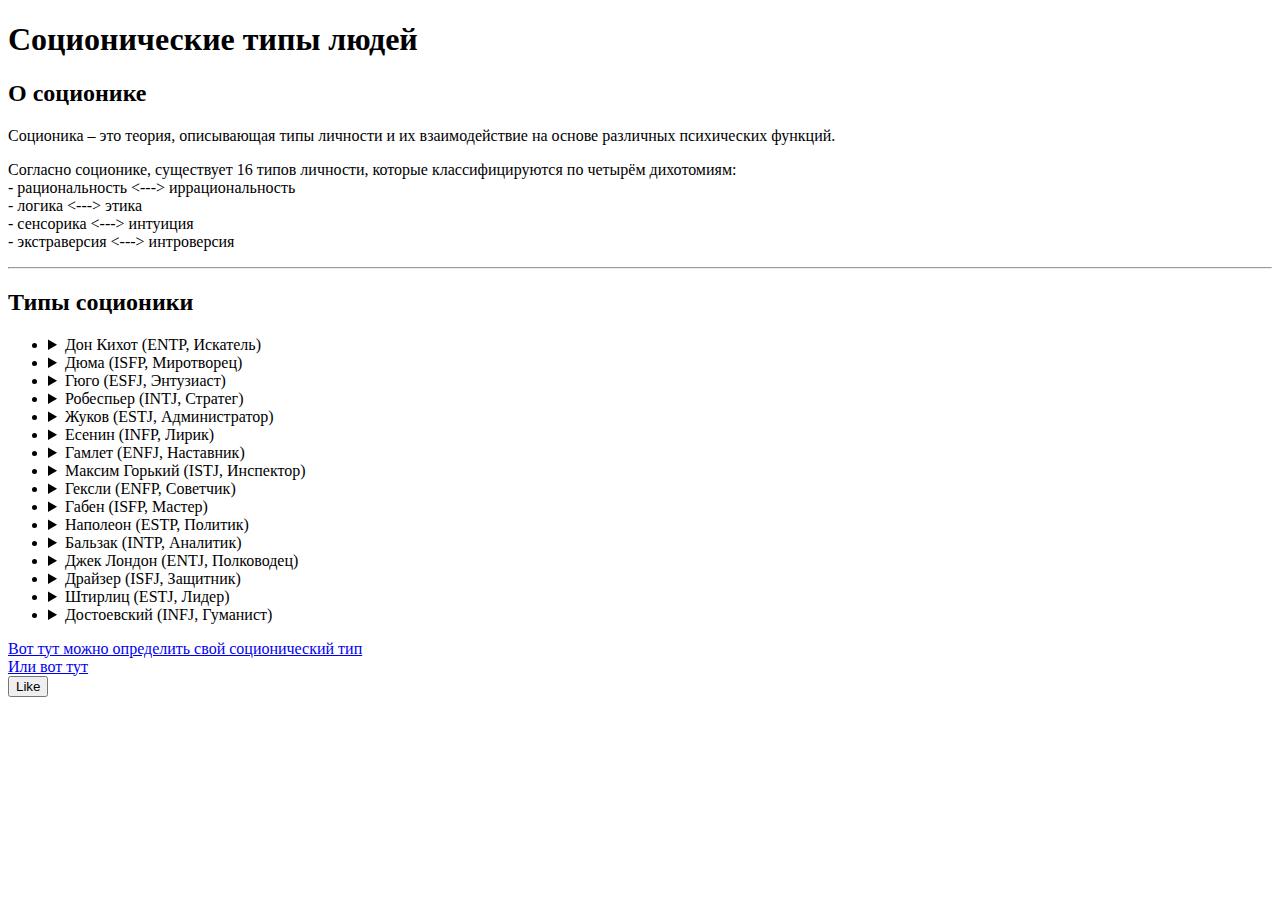
==== templates/index.html @ ce1de9c1 "reorder" ====
<!DOCTYPE html>
<html lang="ru">
<head>
    <meta charset="UTF-8">
    <meta name="viewport" content="width=device-width, initial-scale=1.0">
    <title>Соционические типы</title>
    <link rel="stylesheet" href="styles.css">
</head>
<body>
    <header>
        <h1>Соционические типы людей</h1>
    </header>
    <main>
        <section>
            <h2>О соционике</h2>
            <p>Соционика – это теория, описывающая типы личности и их взаимодействие на основе различных психических функций.</p>
            <p>Согласно соционике, существует 16 типов личности, которые классифицируются по четырём дихотомиям: <br>
                - рациональность <---> иррациональность <br>
                - логика <---> этика <br>
                - сенсорика <---> интуиция <br>
                - экстраверсия <---> интроверсия
            </p>
        </section>
        <hr>
        <section>
            <h2>Типы соционики</h2>
            <ul>
                <li>
                    <details>
                        <summary>Дон Кихот (ENTP, Искатель)</summary>
                        <p> – интуитивно-логический экстраверт <br>
                            - идеалист, новатор, исследователь <br>
                            - обладает богатым воображением и стремлением к новым знаниям </p>
                        <img src="img/don_kih.png">
                    </details>
                </li>
                <li>
                    <details>
                        <summary>Дюма (ISFP, Миротворец)</summary>
                        <p> – сенсорно-этический интроверт <br>
                            - добрый, заботливый, гармоничный <br>
                            - стремится к спокойствию и комфорту в окружении </p>
                        <img src="img/duma.png">
                    </details>
                </li>
                <li>
                    <details>
                        <summary>Гюго (ESFJ, Энтузиаст)</summary>
                        <p> – этико-сенсорный экстраверт <br>
                            - дружелюбный, жизнерадостный, поддерживающий <br>
                            - умеет создавать праздничную атмосферу и заботиться о других</p>
                        <img src="img/gugo.png">
                    </details>
                </li>
                <li>
                    <details>
                        <summary>Робеспьер (INTJ, Стратег)</summary>
                        <p> – логико-интуитивный интроверт <br>
                            - системный, стратегический, независимый <br>
                            - обладает способностью к долгосрочному планированию и анализу </p>
                        <img src="img/robesp.png">
                    </details>
                </li>
                <li>
                    <details>
                        <summary>Жуков (ESTJ, Администратор)</summary>
                        <p> – сенсорно-логический экстраверт <br>
                            - решительный, организованный, деловой <br>
                            - способен к управлению и мобилизации ресурсовв</p>
                    </details>
                </li>
                <li>
                    <details>
                        <summary>Есенин (INFP, Лирик)</summary>
                        <p> - интуитивно-этический интроверт  <br>
                            - творческий, чувствительный, эмоциональный  <br>
                            - склонен к глубоким переживаниям и мечтам</p>
                    </details>
                </li>
                <li>
                    <details>
                        <summary>Гамлет (ENFJ, Наставник)</summary>
                        <p> – этико-интуитивный экстраверт <br>
                            - харизматичный, выразительный, эмпатичный <br>
                            - способен вдохновлять и вести за собой </p>
                    </details>
                </li>
                <li>
                    <details>
                        <summary>Максим Горький (ISTJ, Инспектор)</summary>
                        <p> – логико-сенсорный интроверт <br>
                            - практичный, дисциплинированный, надежный <br>
                            - ценит порядок и стабильность</p>
                    </details>
                </li>
                <li>
                    <details>
                        <summary>Гексли (ENFP, Советчик)</summary>
                        <p> – интуитивно-этический экстраверт <br>
                            - энергичный, креативный, вдохновляющий <br>
                            - легко находит общий язык с людьми</p>
                    </details>
                </li>
                <li>
                    <details>
                        <summary>Габен (ISFP, Мастер)</summary>
                        <p> – сенсорно-логический интроверт <br>
                            - с покойный, чувствительный, утонченный <br>
                            - умеет наслаждаться жизнью и создавать комфорт</p>
                    </details>
                </li>
                <li>
                    <details>
                        <summary>Наполеон (ESTP, Политик)</summary>
                        <p> – этико-сенсорный экстраверт <br>
                            - энергичный, харизматичный, волевой <br>
                            - способен к быстрому принятию решений и манипулированию ситуацией </p>
                    </details>
                </li>
                <li>
                    <details>
                        <summary>Бальзак (INTP, Аналитик)</summary>
                        <p> – логико-интуитивный интроверт <br>
                            - размышляющий, проницательный, скептичный <br>
                            - обладает аналитическим умом и глубиной мышления </p>
                    </details>
                </li>
                <li>
                    <details>
                        <summary>Джек Лондон (ENTJ, Полководец)</summary>
                        <p> – логико-интуитивный экстраверт <br>
                            - амбициозный, решительный, стратегический <br>
                            - способен к организации и управлению большими проектами </p>
                    </details>
                </li>
                <li>
                    <details>
                        <summary>Драйзер (ISFJ, Защитник)</summary>
                        <p> – этико-сенсорный интроверт <br>
                            - заботливый, надежный, ответственный <br>
                            - стремится к созданию безопасной и уютной обстановки </p>
                    </details>
                </li>
                <li>
                    <details>
                        <summary>Штирлиц (ESTJ, Лидер)</summary>
                        <p> – логико-сенсорный экстраверт <br>
                            - организованный, целеустремленный, эффективный <br>
                            - способен к руководству и достижению поставленных целей </p>
                    </details>
                </li>
                <li>
                    <details>
                        <summary>Достоевский (INFJ, Гуманист)</summary>
                        <p> – этико-интуитивный интроверт <br>
                            - сочувствующий, интуитивный, глубокий <br>
                            - способен к пониманию человеческих эмоций и страданий </p>
                    </details>
                </li>
            </ul>
        </section>
        <section>
           <a href="https://socioniks.net/test/">Вот тут можно определить свой соционический тип</a>
            <br>
            <a href="https://www.16personalities.com/ru/test-lichnosti">Или вот тут</a>
            <br>
            <button>Like</button>
        </section>
    </main>
</body>
</html>
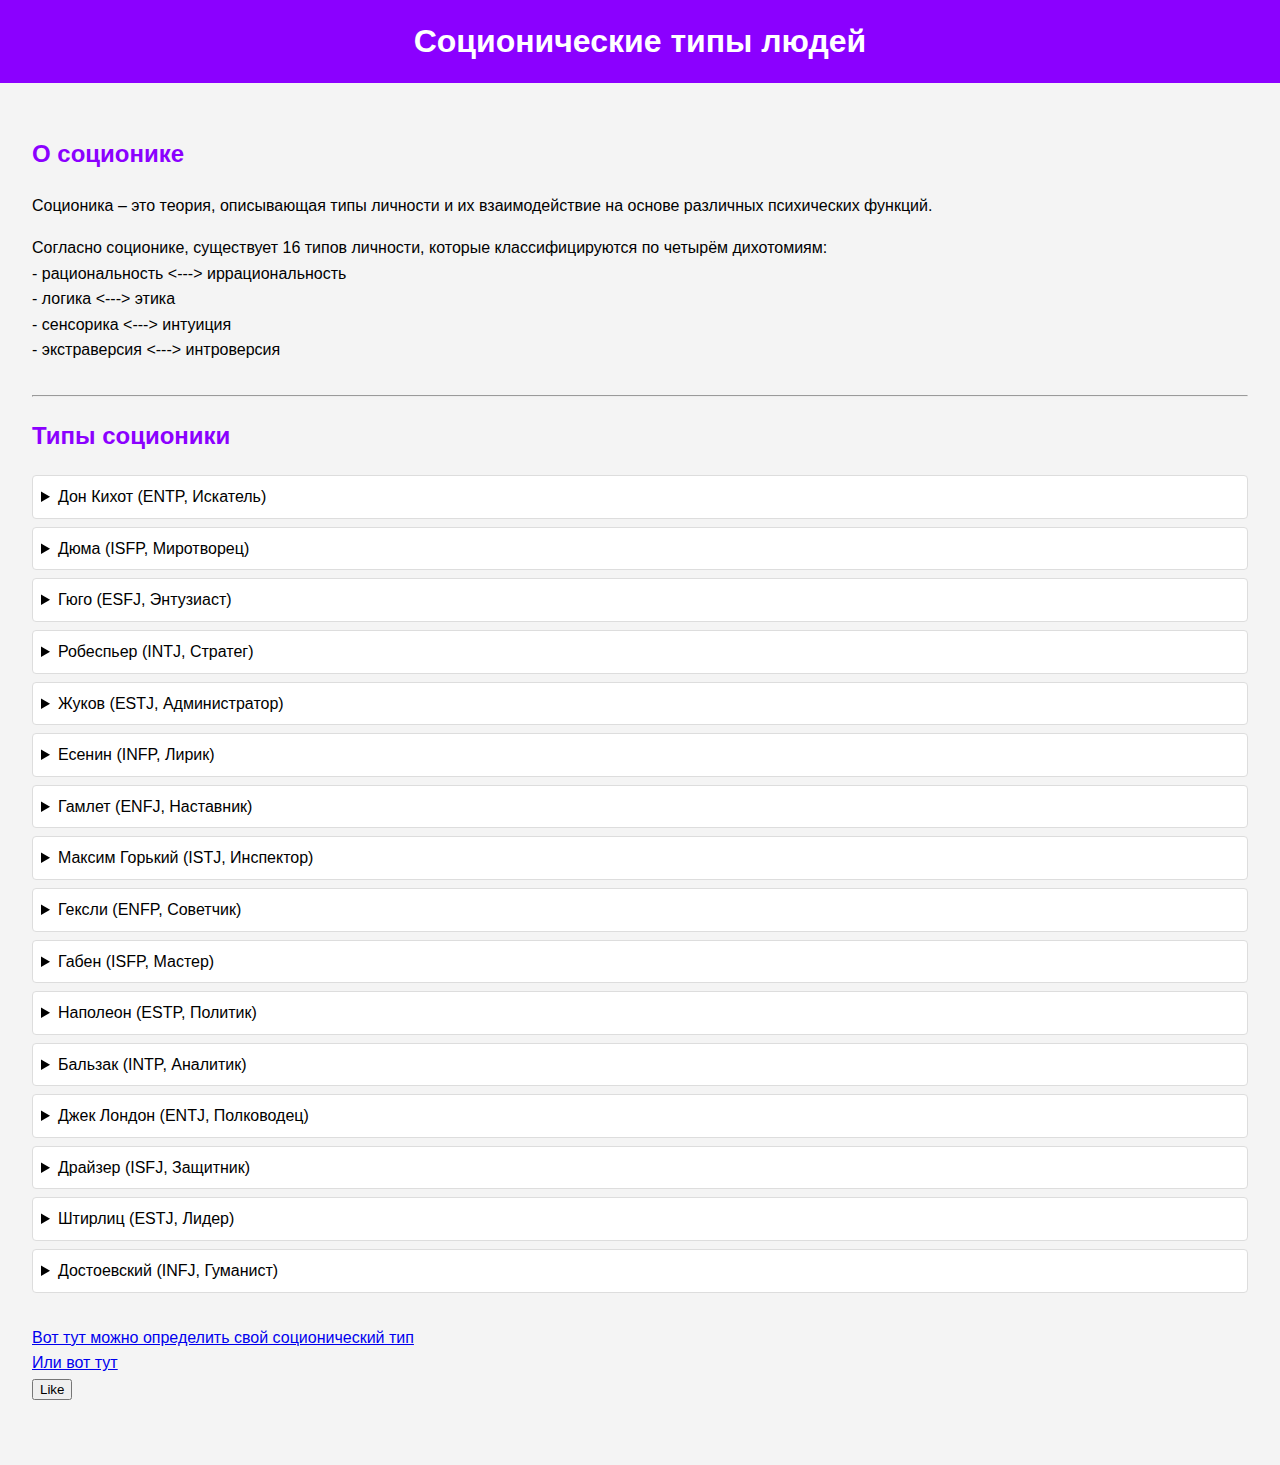
==== commit 13ae4f6e: "update paths" ====
--- a/templates/index.html
+++ b/templates/index.html
@@ -4,7 +4,7 @@
     <meta charset="UTF-8">
     <meta name="viewport" content="width=device-width, initial-scale=1.0">
     <title>Соционические типы</title>
-    <link rel="stylesheet" href="styles.css">
+    <link rel="stylesheet" href="../static/css/styles.css">
 </head>
 <body>
     <header>
--- a/static/css/styles.css
+++ b/static/css/styles.css
@@ -0,0 +1,53 @@
+body {
+    font-family: Arial, sans-serif;
+    line-height: 1.6;
+    margin: 0;
+    padding: 0;
+    background-color: #f4f4f4;
+}
+
+header {
+    background: #8B00FF;
+    color: #fff;
+    padding: 1rem 0;
+    text-align: center;
+}
+
+header h1 {
+    margin: 0;
+}
+
+main {
+    padding: 2rem;
+}
+
+section {
+    margin-bottom: 2rem;
+}
+
+h2 {
+    color: #8B00FF;
+}
+
+ul {
+    list-style: none;
+    padding: 0;
+}
+
+ul li {
+    background: #fff;
+    margin-bottom: 0.5rem;
+    padding: 0.5rem;
+    border: 1px solid #ddd;
+    border-radius: 4px;
+}
+
+footer {
+    background: #333;
+    color: #fff;
+    text-align: center;
+    padding: 1rem 0;
+    position: absolute;
+    bottom: 0;
+    width: 100%;
+}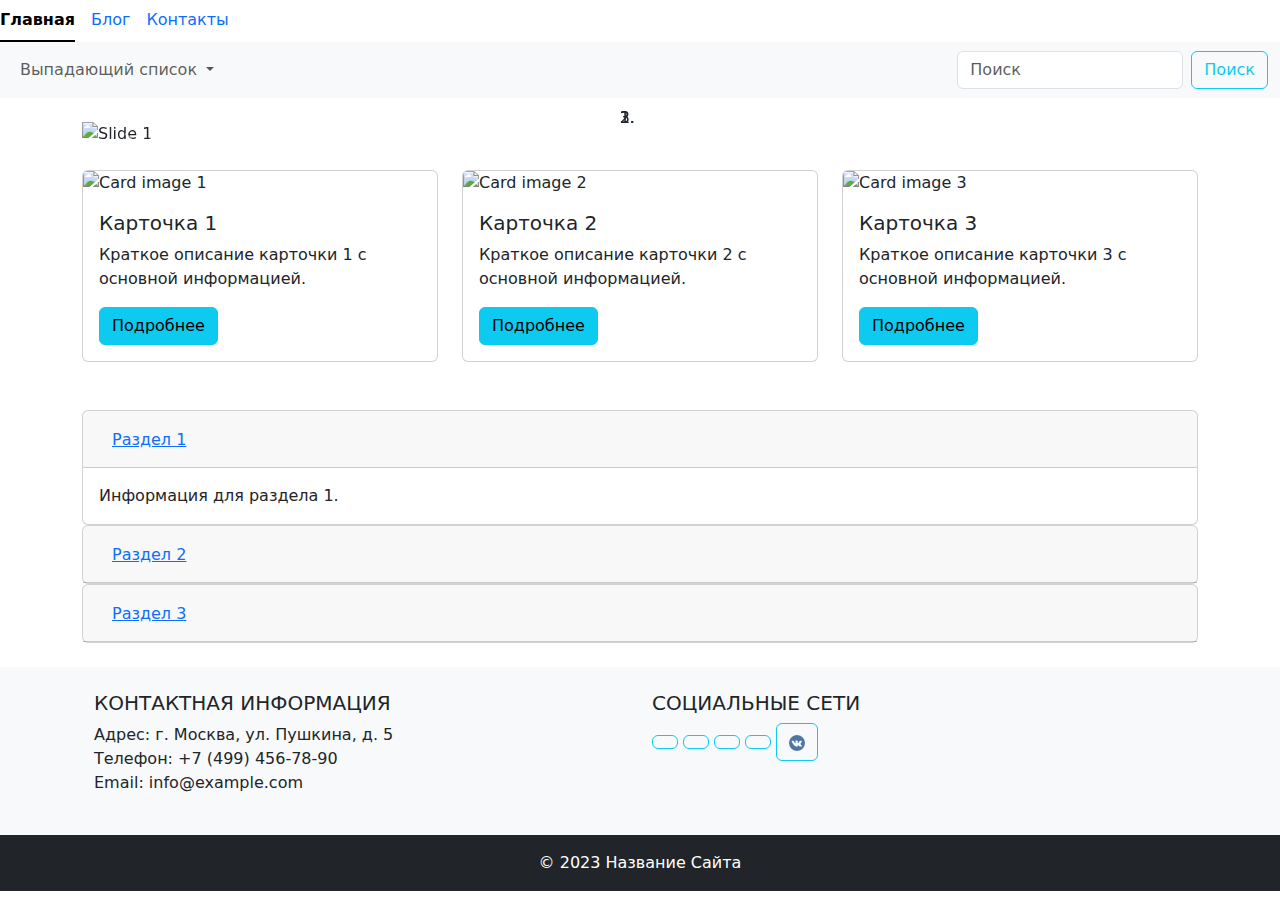
==== commit 1b382c15: "add files" ====
--- a/templates/index.html
+++ b/templates/index.html
@@ -1,171 +1,204 @@
 <!DOCTYPE html>
-<html lang="ru">
+<html lang="en">
 <head>
     <meta charset="UTF-8">
-    <meta name="viewport" content="width=device-width, initial-scale=1.0">
-    <title>Соционические типы</title>
-    <link rel="stylesheet" href="../static/css/styles.css">
+    <meta name="viewport" content="width=device-width, initial-scale=1">
+    <title>Main</title>
+    <link href="https://cdn.jsdelivr.net/npm/bootstrap@5.3.3/dist/css/bootstrap.min.css" rel="stylesheet" integrity="sha384-QWTKZyjpPEjISv5WaRU9OFeRpok6YctnYmDr5pNlyT2bRjXh0JMhjY6hW+ALEwIH" crossorigin="anonymous">
+    <link href="https://cdnjs.cloudflare.com/ajax/libs/bootstrap-icons/1.8.1/font/bootstrap-icons.min.css" rel="stylesheet">
 </head>
 <body>
+<ul class="nav nav-underline">
+  <li class="nav-item">
+    <a class="nav-link active" aria-current="page" href="/">Главная</a>
+  </li>
+  <li class="nav-item">
+    <a class="nav-link" href="/blog/">Блог</a>
+  </li>
+  <li class="nav-item">
+    <a class="nav-link" href="/contacts/">Контакты</a>
+  </li>
+</ul>
     <header>
-        <h1>Соционические типы людей</h1>
+        <nav class="navbar navbar-expand-lg bg-body-tertiary">
+          <div class="container-fluid">
+              <button class="navbar-toggler" type="button" data-bs-toggle="collapse" data-bs-target="#navbarSupportedContent" aria-controls="navbarSupportedContent" aria-expanded="false" aria-label="Переключатель навигации">
+              <span class="navbar-toggler-icon"></span>
+            </button>
+            <div class="collapse navbar-collapse" id="navbarSupportedContent">
+              <ul class="navbar-nav me-auto mb-2 mb-lg-0">
+                  <li class="nav-item dropdown">
+                  <a class="nav-link dropdown-toggle" href="#" role="button" data-bs-toggle="dropdown" aria-expanded="false">
+                    Выпадающий список
+                  </a>
+                  <ul class="dropdown-menu">
+                    <li><a class="dropdown-item" href="#">Действие</a></li>
+                    <li><a class="dropdown-item" href="#">Другое действие</a></li>
+                    <li><a class="dropdown-item" href="#">Третье действие</a></li>
+                    <li><hr class="dropdown-divider"></li>
+                    <li><a class="dropdown-item" href="#">Что-то еще здесь</a></li>
+                  </ul>
+                </li>
+              </ul>
+              <form class="d-flex" role="search">
+                <input class="form-control me-2" type="search" placeholder="Поиск" aria-label="Поиск">
+                <button class="btn btn-outline-info" type="submit">Поиск</button>
+              </form>
+            </div>
+          </div>
+        </nav>
     </header>
-    <main>
+        <main class="container mt-4">
+        <!-- Слайдер -->
+        <section class="mb-4">
+            <div id="carouselExampleIndicators" class="carousel slide" data-ride="carousel">
+                <ol class="carousel-indicators">
+                    <li data-target="#carouselExampleIndicators" data-slide-to="0" class="active"></li>
+                    <li data-target="#carouselExampleIndicators" data-slide-to="1"></li>
+                    <li data-target="#carouselExampleIndicators" data-slide-to="2"></li>
+                </ol>
+                <div class="carousel-inner">
+                    <div class="carousel-item active">
+                        <img src="https://via.placeholder.com/800x250" class="d-block w-100" alt="Slide 1">
+                    </div>
+                    <div class="carousel-item">
+                        <img src="https://via.placeholder.com/800x250" class="d-block w-100" alt="Slide 2">
+                    </div>
+                    <div class="carousel-item">
+                        <img src="https://via.placeholder.com/800x250" class="d-block w-100" alt="Slide 3">
+                    </div>
+                </div>
+                <a class="carousel-control-prev" href="#carouselExampleIndicators" role="button" data-slide="prev">
+                    <span class="carousel-control-prev-icon" aria-hidden="true"></span>
+                    <span class="sr-only">Previous</span>
+                </a>
+                <a class="carousel-control-next" href="#carouselExampleIndicators" role="button" data-slide="next">
+                    <span class="carousel-control-next-icon" aria-hidden="true"></span>
+                    <span class="sr-only">Next</span>
+                </a>
+            </div>
+        </section>
+        <!-- Карточки -->
+        <section class="row mb-4">
+            <div class="col-md-4 mb-4">
+                <div class="card">
+                    <img src="https://via.placeholder.com/150" class="card-img-top" alt="Card image 1">
+                    <div class="card-body">
+                        <h5 class="card-title">Карточка 1</h5>
+                        <p class="card-text">Краткое описание карточки 1 с основной информацией.</p>
+                        <a class="btn btn-info" href="#" role="button">Подробнее</a>
+                    </div>
+                </div>
+            </div>
+            <div class="col-md-4 mb-4">
+                <div class="card">
+                    <img src="https://via.placeholder.com/150" class="card-img-top" alt="Card image 2">
+                    <div class="card-body">
+                        <h5 class="card-title">Карточка 2</h5>
+                        <p class="card-text">Краткое описание карточки 2 с основной информацией.</p>
+                        <a class="btn btn-info" href="#" role="button">Подробнее</a>
+                    </div>
+                </div>
+            </div>
+            <div class="col-md-4 mb-4">
+                <div class="card">
+                    <img src="https://via.placeholder.com/150" class="card-img-top" alt="Card image 3">
+                    <div class="card-body">
+                        <h5 class="card-title">Карточка 3</h5>
+                        <p class="card-text">Краткое описание карточки 3 с основной информацией.</p>
+                        <a class="btn btn-info" href="#" role="button">Подробнее</a>
+                    </div>
+                </div>
+            </div>
+        </section>
+
+        <!-- Аккордеон -->
         <section>
-            <h2>О соционике</h2>
-            <p>Соционика – это теория, описывающая типы личности и их взаимодействие на основе различных психических функций.</p>
-            <p>Согласно соционике, существует 16 типов личности, которые классифицируются по четырём дихотомиям: <br>
-                - рациональность <---> иррациональность <br>
-                - логика <---> этика <br>
-                - сенсорика <---> интуиция <br>
-                - экстраверсия <---> интроверсия
-            </p>
-        </section>
-        <hr>
-        <section>
-            <h2>Типы соционики</h2>
-            <ul>
-                <li>
-                    <details>
-                        <summary>Дон Кихот (ENTP, Искатель)</summary>
-                        <p> – интуитивно-логический экстраверт <br>
-                            - идеалист, новатор, исследователь <br>
-                            - обладает богатым воображением и стремлением к новым знаниям </p>
-                        <img src="img/don_kih.png">
-                    </details>
-                </li>
-                <li>
-                    <details>
-                        <summary>Дюма (ISFP, Миротворец)</summary>
-                        <p> – сенсорно-этический интроверт <br>
-                            - добрый, заботливый, гармоничный <br>
-                            - стремится к спокойствию и комфорту в окружении </p>
-                        <img src="img/duma.png">
-                    </details>
-                </li>
-                <li>
-                    <details>
-                        <summary>Гюго (ESFJ, Энтузиаст)</summary>
-                        <p> – этико-сенсорный экстраверт <br>
-                            - дружелюбный, жизнерадостный, поддерживающий <br>
-                            - умеет создавать праздничную атмосферу и заботиться о других</p>
-                        <img src="img/gugo.png">
-                    </details>
-                </li>
-                <li>
-                    <details>
-                        <summary>Робеспьер (INTJ, Стратег)</summary>
-                        <p> – логико-интуитивный интроверт <br>
-                            - системный, стратегический, независимый <br>
-                            - обладает способностью к долгосрочному планированию и анализу </p>
-                        <img src="img/robesp.png">
-                    </details>
-                </li>
-                <li>
-                    <details>
-                        <summary>Жуков (ESTJ, Администратор)</summary>
-                        <p> – сенсорно-логический экстраверт <br>
-                            - решительный, организованный, деловой <br>
-                            - способен к управлению и мобилизации ресурсовв</p>
-                    </details>
-                </li>
-                <li>
-                    <details>
-                        <summary>Есенин (INFP, Лирик)</summary>
-                        <p> - интуитивно-этический интроверт  <br>
-                            - творческий, чувствительный, эмоциональный  <br>
-                            - склонен к глубоким переживаниям и мечтам</p>
-                    </details>
-                </li>
-                <li>
-                    <details>
-                        <summary>Гамлет (ENFJ, Наставник)</summary>
-                        <p> – этико-интуитивный экстраверт <br>
-                            - харизматичный, выразительный, эмпатичный <br>
-                            - способен вдохновлять и вести за собой </p>
-                    </details>
-                </li>
-                <li>
-                    <details>
-                        <summary>Максим Горький (ISTJ, Инспектор)</summary>
-                        <p> – логико-сенсорный интроверт <br>
-                            - практичный, дисциплинированный, надежный <br>
-                            - ценит порядок и стабильность</p>
-                    </details>
-                </li>
-                <li>
-                    <details>
-                        <summary>Гексли (ENFP, Советчик)</summary>
-                        <p> – интуитивно-этический экстраверт <br>
-                            - энергичный, креативный, вдохновляющий <br>
-                            - легко находит общий язык с людьми</p>
-                    </details>
-                </li>
-                <li>
-                    <details>
-                        <summary>Габен (ISFP, Мастер)</summary>
-                        <p> – сенсорно-логический интроверт <br>
-                            - с покойный, чувствительный, утонченный <br>
-                            - умеет наслаждаться жизнью и создавать комфорт</p>
-                    </details>
-                </li>
-                <li>
-                    <details>
-                        <summary>Наполеон (ESTP, Политик)</summary>
-                        <p> – этико-сенсорный экстраверт <br>
-                            - энергичный, харизматичный, волевой <br>
-                            - способен к быстрому принятию решений и манипулированию ситуацией </p>
-                    </details>
-                </li>
-                <li>
-                    <details>
-                        <summary>Бальзак (INTP, Аналитик)</summary>
-                        <p> – логико-интуитивный интроверт <br>
-                            - размышляющий, проницательный, скептичный <br>
-                            - обладает аналитическим умом и глубиной мышления </p>
-                    </details>
-                </li>
-                <li>
-                    <details>
-                        <summary>Джек Лондон (ENTJ, Полководец)</summary>
-                        <p> – логико-интуитивный экстраверт <br>
-                            - амбициозный, решительный, стратегический <br>
-                            - способен к организации и управлению большими проектами </p>
-                    </details>
-                </li>
-                <li>
-                    <details>
-                        <summary>Драйзер (ISFJ, Защитник)</summary>
-                        <p> – этико-сенсорный интроверт <br>
-                            - заботливый, надежный, ответственный <br>
-                            - стремится к созданию безопасной и уютной обстановки </p>
-                    </details>
-                </li>
-                <li>
-                    <details>
-                        <summary>Штирлиц (ESTJ, Лидер)</summary>
-                        <p> – логико-сенсорный экстраверт <br>
-                            - организованный, целеустремленный, эффективный <br>
-                            - способен к руководству и достижению поставленных целей </p>
-                    </details>
-                </li>
-                <li>
-                    <details>
-                        <summary>Достоевский (INFJ, Гуманист)</summary>
-                        <p> – этико-интуитивный интроверт <br>
-                            - сочувствующий, интуитивный, глубокий <br>
-                            - способен к пониманию человеческих эмоций и страданий </p>
-                    </details>
-                </li>
-            </ul>
-        </section>
-        <section>
-           <a href="https://socioniks.net/test/">Вот тут можно определить свой соционический тип</a>
-            <br>
-            <a href="https://www.16personalities.com/ru/test-lichnosti">Или вот тут</a>
-            <br>
-            <button>Like</button>
+            <div class="accordion" id="accordionExample">
+                <div class="card">
+                    <div class="card-header" id="headingOne">
+                        <h2 class="mb-0">
+                            <button class="btn btn-link" type="button" data-toggle="collapse" data-target="#collapseOne" aria-expanded="true" aria-controls="collapseOne">
+                                Раздел 1
+                            </button>
+                        </h2>
+                    </div>
+                    <div id="collapseOne" class="collapse show" aria-labelledby="headingOne" data-parent="#accordionExample">
+                        <div class="card-body">
+                            Информация для раздела 1.
+                        </div>
+                    </div>
+                </div>
+                <div class="card">
+                    <div class="card-header" id="headingTwo">
+                        <h2 class="mb-0">
+                            <button class="btn btn-link collapsed" type="button" data-toggle="collapse" data-target="#collapseTwo" aria-expanded="false" aria-controls="collapseTwo">
+                                Раздел 2
+                            </button>
+                        </h2>
+                    </div>
+                    <div id="collapseTwo" class="collapse" aria-labelledby="headingTwo" data-parent="#accordionExample">
+                        <div class="card-body">
+                            Информация для раздела 2.
+                        </div>
+                    </div>
+                </div>
+                <div class="card">
+                    <div class="card-header" id="headingThree">
+                        <h2 class="mb-0">
+                            <button class="btn btn-link collapsed" type="button" data-toggle="collapse" data-target="#collapseThree" aria-expanded="false" aria-controls="collapseThree">
+                                Раздел 3
+                            </button>
+                        </h2>
+                    </div>
+                    <div id="collapseThree" class="collapse" aria-labelledby="headingThree" data-parent="#accordionExample">
+                        <div class="card-body">
+                            Информация для раздела 3.
+                        </div>
+                    </div>
+                </div>
+            </div>
         </section>
     </main>
+    <!-- Футер -->
+    <footer class="bg-light text-center text-lg-start mt-4">
+        <div class="container p-4">
+            <div class="row">
+                <div class="col-lg-6 col-md-12 mb-4 mb-md-0">
+                    <h5 class="text-uppercase">Контактная информация</h5>
+                    <p>
+                        Адрес: г. Москва, ул. Пушкина, д. 5<br>
+                        Телефон: +7 (499) 456-78-90<br>
+                        Email: info@example.com
+                    </p>
+                </div>
+                <div class="col-lg-6 col-md-12 mb-4 mb-md-0">
+                    <h5 class="text-uppercase">Социальные сети</h5>
+                    <a href="#" class="btn btn-outline-info">
+                        <i class="bi bi-telegram"></i>
+                    </a>
+                    <a href="#" class="btn btn-outline-info">
+                        <i class="bi bi-twitter"></i>
+                    </a>
+                    <a href="#" class="btn btn-outline-info">
+                        <i class="bi bi-whatsapp"></i>
+                    </a>
+                    <a href="#" class="btn btn-outline-info">
+                        <i class="bi bi-facebook"></i>
+                    </a>
+                    <a href="#" class="btn btn-outline-info">
+                        <img alt="VK" src="../static/image/VK.png">
+                    </a>
+                </div>
+            </div>
+        </div>
+        <div class="text-center p-3 bg-dark text-white">
+            © 2023 Название Сайта
+        </div>
+    </footer>
+    <script src="https://code.jquery.com/jquery-3.5.1.slim.min.js"></script>
+    <script src="https://cdn.jsdelivr.net/npm/@popperjs/core@2.5.4/dist/umd/popper.min.js"></script>
+    <script src="https://stackpath.bootstrapcdn.com/bootstrap/4.5.2/js/bootstrap.min.js"></script>
+<script src="https://cdn.jsdelivr.net/npm/bootstrap@5.3.3/dist/js/bootstrap.bundle.min.js" integrity="sha384-YvpcrYf0tY3lHB60NNkmXc5s9fDVZLESaAA55NDzOxhy9GkcIdslK1eN7N6jIeHz" crossorigin="anonymous"></script>
 </body>
-</html>
+</html>